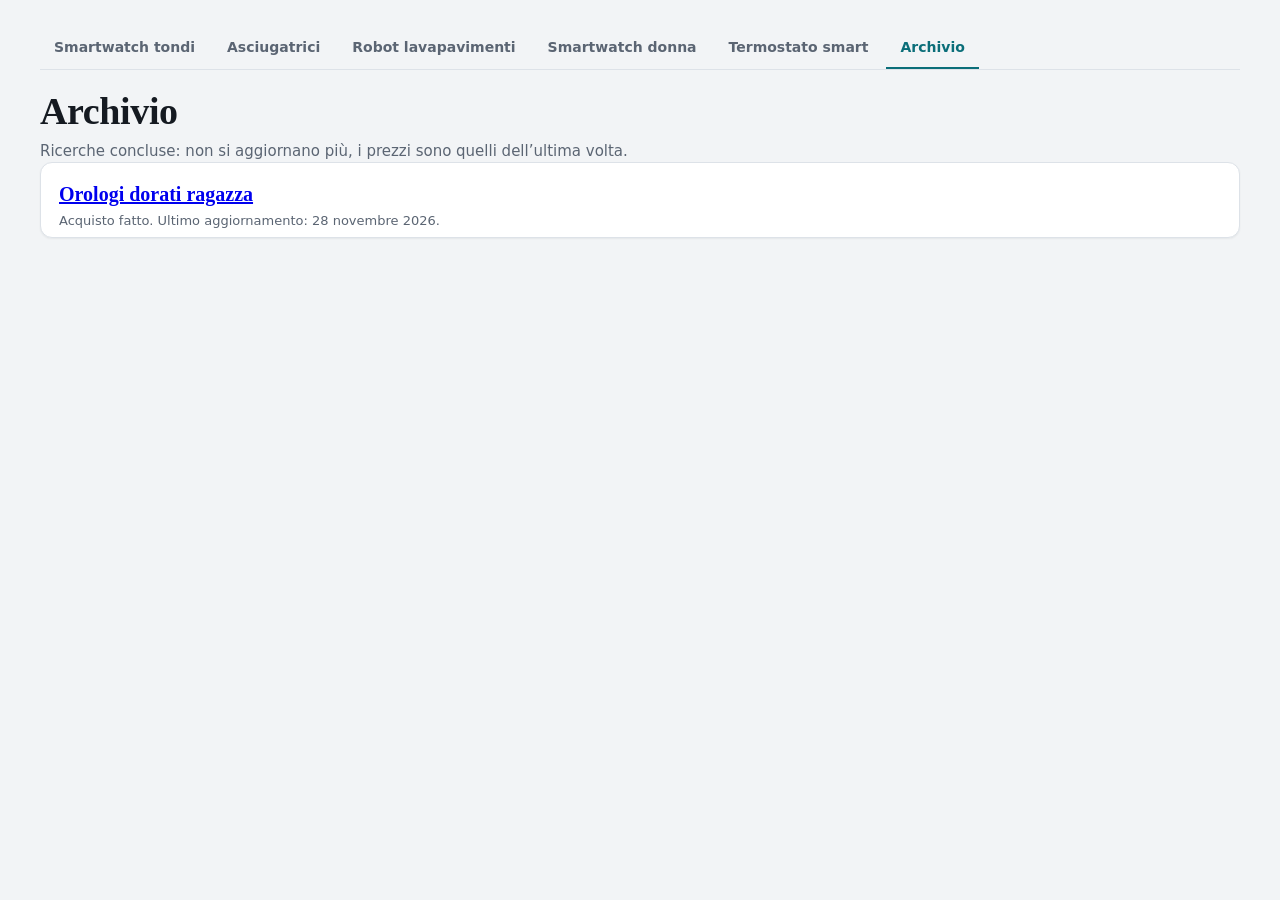
==== archivio/index.html @ d7c45b67 "Archivio ricerche (orologi dorati) e nuova ricerca termostato smart Co-Authored-By: Claude Sonnet 5." ====
<!DOCTYPE html>
<html lang="it">
<head>
<meta charset="utf-8">
<meta name="viewport" content="width=device-width, initial-scale=1">
<title>Archivio ricerche</title>
<link rel="stylesheet" href="../shared/dashboard.css">
</head>
<body>
<div class="wrap">
  <header>
    <h1>Archivio</h1>
    <p>Ricerche concluse: non si aggiornano più, i prezzi sono quelli dell’ultima volta.</p>
  </header>
  <main>
    <section class="card"><div class="card-head">
      <h2><a href="../orologi-donna/index.html">Orologi dorati ragazza</a></h2>
      <p>Acquisto fatto. Ultimo aggiornamento: 28 novembre 2026.</p>
    </div></section>
  </main>
</div>
<script src="../shared/dashboard.js"></script>
</body>
</html>
---- shared/dashboard.css ----
:root {
  --bg: #f2f4f6;
  --panel: #ffffff;
  --ink: #151a21;
  --muted: #5b6573;
  --line: #dde2e8;
  --accent: #0b6e79;
  --accent-soft: #e0f1f3;
  --deal: #a24b00;
  --deal-soft: #fdeedd;
  --ok: #1d7a3e;
  --stale: #8a93a0;
  --shadow: 0 1px 2px rgba(20, 26, 33, .06);
  --serif: "Iowan Old Style", "Palatino Linotype", Palatino, Georgia, serif;
  --sans: system-ui, -apple-system, "Segoe UI", Roboto, "Helvetica Neue", Arial, sans-serif;
}
@media (prefers-color-scheme: dark) {
  :root:not([data-theme="light"]) {
    --bg: #0f1419;
    --panel: #171e26;
    --ink: #e8ecf1;
    --muted: #9aa5b3;
    --line: #2a3441;
    --accent: #4fc3cf;
    --accent-soft: #123238;
    --deal: #f2a65a;
    --deal-soft: #3a2615;
    --ok: #5fcf8a;
    --stale: #7c8794;
    --shadow: none;
  }
}
:root[data-theme="dark"] {
  --bg: #0f1419;
  --panel: #171e26;
  --ink: #e8ecf1;
  --muted: #9aa5b3;
  --line: #2a3441;
  --accent: #4fc3cf;
  --accent-soft: #123238;
  --deal: #f2a65a;
  --deal-soft: #3a2615;
  --ok: #5fcf8a;
  --stale: #7c8794;
  --shadow: none;
}
* { box-sizing: border-box; }
html { scroll-behavior: smooth; }
body {
  margin: 0;
  background: var(--bg);
  color: var(--ink);
  font-family: var(--sans);
  font-size: 15px;
  line-height: 1.5;
}
.wrap { max-width: 1240px; margin: 0 auto; padding: 28px 20px 60px; }
header { position: relative; }
.theme { position: absolute; top: 0; right: 0; }
@media (max-width: 600px) { .theme { position: static; margin-bottom: 10px; } }
header h1 {
  font-family: var(--serif);
  font-weight: 600;
  font-size: clamp(26px, 4vw, 38px);
  line-height: 1.15;
  margin: 0 0 6px;
  letter-spacing: -.01em;
}
header p { margin: 0; color: var(--muted); max-width: 70ch; }

.summary {
  display: grid;
  grid-template-columns: repeat(auto-fit, minmax(190px, 1fr));
  gap: 12px;
  margin: 22px 0 18px;
}
.stat {
  background: var(--panel);
  border: 1px solid var(--line);
  border-radius: 10px;
  padding: 14px 16px;
  box-shadow: var(--shadow);
}
.stat .n { font-family: var(--serif); font-size: 30px; font-weight: 600; line-height: 1.1; }
.stat .l { color: var(--muted); font-size: 13px; margin-top: 2px; }

.controls {
  display: flex; flex-wrap: wrap; gap: 14px 22px; align-items: center;
  margin: 0 0 14px;
}
.group { display: flex; align-items: center; gap: 8px; flex-wrap: wrap; }
.group > span { color: var(--muted); font-size: 13px; }
.seg { display: inline-flex; border: 1px solid var(--line); border-radius: 8px; overflow: hidden; background: var(--panel); }
.seg button {
  font: inherit; font-size: 13.5px; padding: 7px 12px; border: 0; background: transparent; color: var(--ink);
  cursor: pointer; border-right: 1px solid var(--line);
}
.seg button:last-child { border-right: 0; }
.seg button[aria-pressed="true"] { background: var(--accent); color: #fff; }
@media (prefers-color-scheme: dark) {
  :root:not([data-theme="light"]) .seg button[aria-pressed="true"] { color: #07262b; }
}
:root[data-theme="dark"] .seg button[aria-pressed="true"] { color: #07262b; }
button:focus-visible, tr:focus-visible, a:focus-visible { outline: 3px solid var(--accent); outline-offset: 2px; }

.layout { display: grid; grid-template-columns: minmax(0, 1.25fr) minmax(340px, .95fr); gap: 18px; align-items: start; }
@media (max-width: 960px) { .layout { grid-template-columns: minmax(0, 1fr); } }

.card {
  background: var(--panel);
  border: 1px solid var(--line);
  border-radius: 12px;
  box-shadow: var(--shadow);
}
.card h2 { font-family: var(--serif); font-size: 20px; margin: 0; font-weight: 600; }
.card-head { padding: 16px 18px 6px; }
.card-head p { margin: 2px 0 0; color: var(--muted); font-size: 13px; }

/* tabella */
.tablewrap { overflow-x: auto; padding: 6px 8px 10px; }
table { width: 100%; border-collapse: collapse; min-width: 640px; }
th {
  text-align: left; font-weight: 600; font-size: 12.5px; color: var(--muted);
  padding: 8px 10px; border-bottom: 1px solid var(--line); white-space: nowrap;
}
td { padding: 11px 10px; border-bottom: 1px solid var(--line); vertical-align: middle; }
tbody tr { cursor: pointer; }
tbody tr:hover { background: var(--accent-soft); }
tbody tr[aria-selected="true"] { background: var(--accent-soft); box-shadow: inset 3px 0 0 var(--accent); }
tbody tr:last-child td { border-bottom: 0; }
.rank { font-family: var(--serif); font-size: 20px; width: 38px; color: var(--muted); }
.wname { font-weight: 600; }
.wsub { color: var(--muted); font-size: 12.5px; }
.price { font-family: var(--serif); font-size: 19px; font-weight: 600; white-space: nowrap; }
.price.under { color: var(--deal); }
.store { font-size: 13px; color: var(--muted); }
.tag {
  display: inline-block; font-size: 11.5px; padding: 1px 7px; border-radius: 99px;
  background: var(--deal-soft); color: var(--deal); margin-top: 3px;
}
.num { text-align: right; }
th.num { text-align: right; }
.empty { padding: 26px 18px; color: var(--muted); }

/* grafico */
.chart { padding: 6px 18px 18px; }
.bar { display: grid; grid-template-columns: 150px 1fr 74px; gap: 10px; align-items: center; margin: 7px 0; cursor: pointer; border: 0; background: none; width: 100%; font: inherit; color: inherit; text-align: left; padding: 2px 0; }
.bar .nm { font-size: 13px; white-space: nowrap; overflow: hidden; text-overflow: ellipsis; }
.bar .track { position: relative; height: 14px; background: var(--bg); border-radius: 4px; }
.bar .fill { position: absolute; left: 0; top: 0; bottom: 0; background: var(--accent); border-radius: 4px; opacity: .85; }
.bar.sel .fill { opacity: 1; }
.bar .val { font-family: var(--serif); font-size: 15px; text-align: right; font-weight: 600; }
.bar.sel .nm { font-weight: 700; }
.axis { position: relative; margin: 0 84px 0 160px; height: 18px; font-size: 11.5px; color: var(--muted); }
.axis .mark { position: absolute; top: 0; transform: translateX(-50%); white-space: nowrap; }
.refline { position: absolute; top: 0; bottom: 0; width: 0; border-left: 2px dashed var(--deal); }
.trackarea { position: relative; }
.trackarea .refline { left: calc(160px + (100% - 244px) * var(--refpos)); top: -4px; bottom: -4px; }

/* dettaglio */
.detail { position: sticky; top: 14px; }
@media (max-width: 960px) { .detail { position: static; } }
.dhead { display: flex; gap: 16px; align-items: center; padding: 18px; border-bottom: 1px solid var(--line); }
.dhead h2 { font-size: 24px; }
.dhead .sub { color: var(--muted); font-size: 13px; }
.verdict { padding: 14px 18px 0; margin: 0; }
.specs { display: grid; grid-template-columns: 1fr 1fr; gap: 0 18px; padding: 10px 18px 6px; margin: 0; }
.specs div { padding: 8px 0; border-bottom: 1px solid var(--line); }
.specs dt { color: var(--muted); font-size: 12px; }
.specs dd { margin: 0; font-size: 14px; }
@media (max-width: 520px) { .specs { grid-template-columns: 1fr; } }
.pc { display: grid; grid-template-columns: 1fr 1fr; gap: 14px; padding: 12px 18px 4px; }
@media (max-width: 520px) { .pc { grid-template-columns: 1fr; } }
.pc h3 { font-size: 13px; margin: 0 0 4px; color: var(--muted); font-weight: 600; }
.pc ul { margin: 0; padding-left: 18px; font-size: 13.5px; }
.pc li { margin: 2px 0; }
.offers { padding: 12px 18px 18px; }
.offers h3 { font-size: 13px; margin: 0 0 8px; color: var(--muted); font-weight: 600; }
.offer {
  display: grid; grid-template-columns: 1fr auto auto; gap: 10px; align-items: center;
  padding: 9px 12px; border: 1px solid var(--line); border-radius: 9px; margin-bottom: 8px;
}
.offer.best { border-color: var(--ok); background: color-mix(in srgb, var(--ok) 8%, transparent); }
.offer.missing { color: var(--stale); border-style: dashed; }
.offer .sn { font-weight: 600; }
.offer .note { font-size: 12px; color: var(--muted); grid-column: 1 / -1; margin-top: -4px; }
.offer .p { font-family: var(--serif); font-size: 18px; font-weight: 600; }
.offer.stale .p { color: var(--stale); }
.badge { font-size: 11.5px; padding: 1px 8px; border-radius: 99px; background: var(--ok); color: #fff; margin-left: 6px; font-weight: 600; }
@media (prefers-color-scheme: dark) { :root:not([data-theme="light"]) .badge { color: #05210f; } }
:root[data-theme="dark"] .badge { color: #05210f; }
.go {
  display: inline-block; text-decoration: none; font-size: 13.5px; font-weight: 600;
  padding: 7px 12px; border-radius: 8px; background: var(--accent); color: #fff; white-space: nowrap;
}
@media (prefers-color-scheme: dark) { :root:not([data-theme="light"]) .go { color: #07262b; } }
:root[data-theme="dark"] .go { color: #07262b; }
.offer:not(.best) .go { background: transparent; color: var(--accent); border: 1px solid var(--accent); }

.photo { display: block; margin: 0 18px 4px; border: 1px solid var(--line); border-radius: 10px; overflow: hidden; background: #fff; }
.photo figcaption { font-size: 12px; color: var(--muted); padding: 6px 10px; background: var(--panel); border-top: 1px solid var(--line); }
.photo figcaption a { color: var(--accent); }
.flash { margin: 18px 0 0; border: 2px solid var(--deal); background: var(--deal-soft); border-radius: 12px; padding: 14px 18px; }
.flash h2 { font-family: var(--serif); font-size: 20px; margin: 0 0 4px; color: var(--deal); font-weight: 600; }
.flash p { margin: 0 0 8px; color: var(--muted); font-size: 13px; }
.flash ul { list-style: none; margin: 0; padding: 0; }
.flash li { display: flex; flex-wrap: wrap; gap: 6px 12px; align-items: center; padding: 8px 0; border-top: 1px solid color-mix(in srgb, var(--deal) 30%, transparent); }
.flash .fw { font: inherit; font-weight: 600; background: none; border: 0; padding: 0; color: var(--ink); cursor: pointer; text-decoration: underline; }
.flash .p { font-family: var(--serif); font-size: 19px; font-weight: 600; color: var(--deal); }
.flashtag { display: inline-block; white-space: nowrap; font-size: 11.5px; font-weight: 600; padding: 1px 7px; border-radius: 99px; background: var(--deal); color: #fff; margin-left: 6px; }
@media (prefers-color-scheme: dark) { :root:not([data-theme="light"]) .flashtag { color: #2a1605; } }
:root[data-theme="dark"] .flashtag { color: #2a1605; }
.trend { padding: 12px 18px 0; }
.trend h3 { font-size: 13px; margin: 0 0 4px; color: var(--muted); font-weight: 600; }
.trend p { margin: 0; font-size: 13px; color: var(--muted); }
.trend svg { display: block; width: 100%; max-width: 420px; height: auto; margin-top: 6px; overflow: visible; }
.trend .up { color: var(--deal); font-weight: 600; }
.trend .down { color: var(--ok); font-weight: 600; }
.nophoto { margin: 0 18px 4px; padding: 10px 12px; border: 1px dashed var(--line); border-radius: 10px; color: var(--muted); font-size: 13px; }
.thumb { width: 40px; height: 40px; object-fit: contain; background: #fff; border-radius: 6px; border: 1px solid var(--line); vertical-align: middle; }
.cb { display: inline-flex; gap: 5px; align-items: center; font-size: 12px; color: var(--muted); margin-top: 3px; cursor: pointer; }
.cmpcard { margin-top: 18px; }
.cmpbar { display: flex; flex-wrap: wrap; gap: 10px; align-items: center; padding: 0 18px 8px; }
.clear { font: inherit; font-size: 13px; padding: 5px 12px; border: 1px solid var(--line); border-radius: 8px; background: var(--panel); color: var(--ink); cursor: pointer; }
.cmpwrap { overflow-x: auto; padding: 0 8px 14px; }
table.cmp { min-width: 0; table-layout: fixed; }
table.cmp th[scope=row] { width: 170px; vertical-align: top; }
table.cmp td { vertical-align: top; }
table.cmp thead th { color: var(--ink); font-size: 14px; white-space: normal; vertical-align: bottom; }
table.cmp thead img { display: block; width: 100%; max-width: 160px; height: 120px; object-fit: contain; background: #fff; border-radius: 8px; border: 1px solid var(--line); margin-bottom: 6px; }
table.cmp td.win { font-weight: 700; color: var(--ok); }
table.cmp tbody tr { cursor: default; }
table.cmp tbody tr:hover { background: transparent; }
footer { margin-top: 26px; color: var(--muted); font-size: 12.8px; max-width: 95ch; }
footer p { margin: 0 0 8px; }
footer a { color: var(--accent); }
.tabs { display: flex; gap: 4px; overflow-x: auto; border-bottom: 1px solid var(--line); margin: 0 0 20px; }
.tabs a { flex: 0 0 auto; padding: 9px 14px; text-decoration: none; color: var(--muted); font-size: 14px; font-weight: 600; border-bottom: 3px solid transparent; margin-bottom: -1px; }
.tabs a:hover { color: var(--ink); }
.tabs a[aria-current="page"] { color: var(--accent); border-bottom-color: var(--accent); }
/* galleria stile Amazon */
.photo .stage { display: block; width: 100%; height: 320px; padding: 0; border: 0; background: #fff; overflow: hidden; cursor: zoom-in; }
.photo .stage img { display: block; width: 100%; height: 100%; object-fit: contain; transition: transform .1s; }
.photo .stage.zooming img { transform: scale(2.2); }
.thumbs { display: flex; gap: 6px; overflow-x: auto; padding: 8px 10px; background: #fff; border-top: 1px solid var(--line); }
.thumb { flex: 0 0 auto; width: 48px; height: 48px; padding: 2px; border: 1px solid #d5d9d9; border-radius: 6px; background: #fff; cursor: pointer; }
.thumb img { display: block; width: 100%; height: 100%; object-fit: contain; }
.thumb:hover { border-color: #e77600; }
.thumb.on { border-color: #e77600; box-shadow: 0 0 3px 2px rgba(228, 121, 17, .5); }
.photo figcaption { display: flex; flex-wrap: wrap; justify-content: space-between; gap: 4px 10px; }
.viewer { width: 96vw; height: 94vh; max-width: none; max-height: none; padding: 0; border: 0; border-radius: 8px; background: #fff; color: #0f1111; overflow: hidden; }
.viewer::backdrop { background: rgba(0, 0, 0, .7); }
.viewer[open] { display: flex; flex-direction: column; }
.vhead { display: flex; align-items: center; gap: 12px; padding: 10px 14px; border-bottom: 1px solid #d5d9d9; }
.vtitle { font-size: 16px; flex: 1 1 auto; min-width: 0; white-space: nowrap; overflow: hidden; text-overflow: ellipsis; }
.vhead .store { color: #565959; }
.vclose { font: inherit; font-size: 20px; line-height: 1; width: 36px; height: 36px; border: 0; border-radius: 50%; background: transparent; color: #0f1111; cursor: pointer; }
.vclose:hover { background: #f0f2f2; }
.vbody { flex: 1 1 auto; min-height: 0; display: flex; gap: 14px; padding: 14px; }
.vstage { flex: 1 1 auto; min-width: 0; overflow: hidden; cursor: zoom-in; display: flex; }
.vstage img { width: 100%; height: 100%; object-fit: contain; }
.vstage.zoomed { cursor: zoom-out; }
.vstage.zoomed img { transform: scale(2.5); }
.vthumbs { flex: 0 0 auto; width: 230px; display: grid; grid-template-columns: repeat(3, 1fr); gap: 8px; align-content: start; overflow-y: auto; }
.vthumbs .thumb { width: 100%; height: auto; aspect-ratio: 1; }
@media (max-width: 700px) {
  .vbody { flex-direction: column; }
  .vthumbs { width: auto; display: flex; overflow-x: auto; }
  .vthumbs .thumb { width: 56px; height: 56px; }
}

/* Telefono */
html { -webkit-text-size-adjust: 100%; }
img, svg { max-width: 100%; }
@media (max-width: 520px) {
  .card-head { padding: 14px 14px 6px; }
  .pc { padding: 12px 14px 4px; }
  .photo { margin: 0 14px 4px; }
  .photo .stage { height: 260px; }
  .tabs a { padding: 9px 11px; font-size: 13px; }
  table.cmp th[scope=row] { width: 96px; }
  .offers { padding: 12px 14px 16px; }
  .offer { grid-template-columns: 1fr auto; }
  .offer .go { grid-column: 1 / -1; text-align: center; padding: 9px 12px; }
  .offer .sn { min-width: 0; overflow-wrap: anywhere; }
}
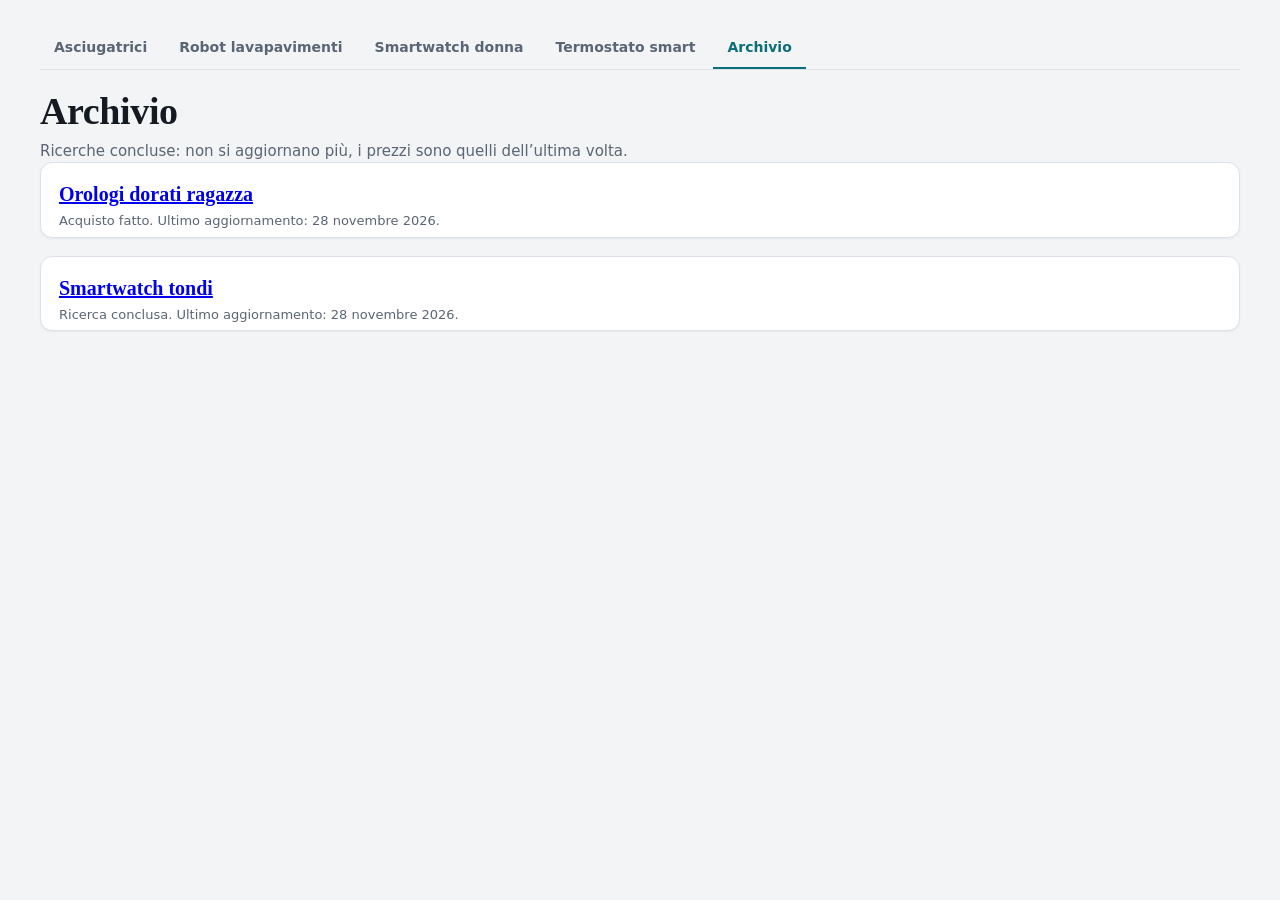
==== commit 1c0191c9: "Archivio: smartwatch tondi Co-Authored-By: Claude Sonnet 5.5 <noreply@anthropic.com>" ====
--- a/archivio/index.html
+++ b/archivio/index.html
@@ -17,6 +17,10 @@
       <h2><a href="../orologi-donna/index.html">Orologi dorati ragazza</a></h2>
       <p>Acquisto fatto. Ultimo aggiornamento: 28 novembre 2026.</p>
     </div></section>
+    <section class="card" style="margin-top:18px"><div class="card-head">
+      <h2><a href="../orologi/index.html">Smartwatch tondi</a></h2>
+      <p>Ricerca conclusa. Ultimo aggiornamento: 28 novembre 2026.</p>
+    </div></section>
   </main>
 </div>
 <script src="../shared/dashboard.js"></script>
